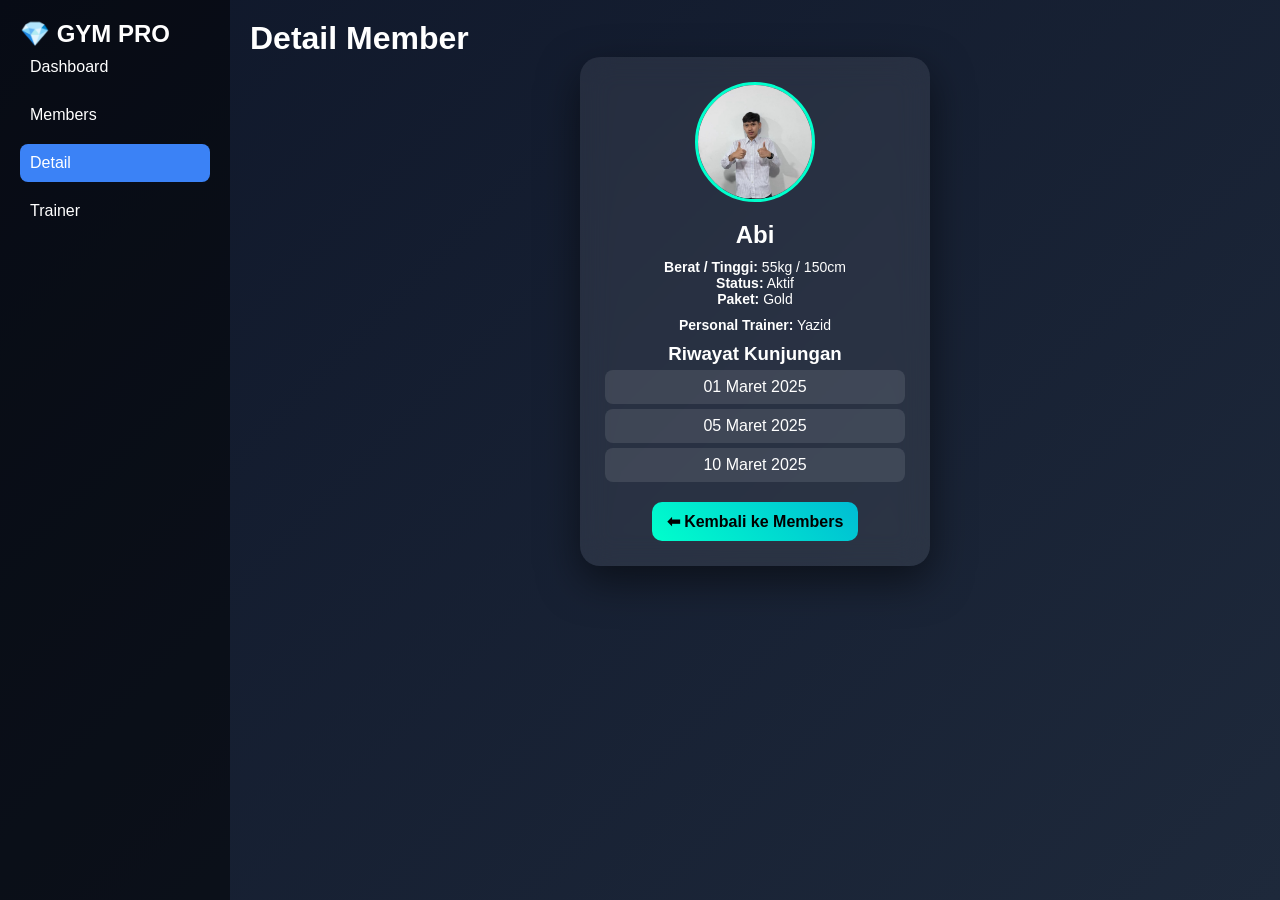
==== detail_1.html @ f059b74a "first commit" ====
<!DOCTYPE html>
<html lang="id">
<head>
<meta charset="UTF-8">
<title>Detail Member</title>
<link rel="stylesheet" href="style.css">
</head>
<body>

<div class="layout">

    <!-- SIDEBAR -->
    <div class="sidebar">
        <h2>💎 GYM PRO</h2>
        <a href="index.html">Dashboard</a>
        <a href="members.html">Members</a>
        <a href="detail_1.html" class="active">Detail</a>
        <a href="trainer.html">Trainer</a>
    </div>

    <!-- MAIN -->
    <div class="main">

        <h1>Detail Member</h1>

        <div class="detail-card">

            <!-- FOTO -->
            <img src="images/Abi.jpg" alt="Foto Andi">

            <!-- NAMA -->
            <h2>Abi</h2>

            <!-- DATA FISIK -->
            <div class="info">
                <p><b>Berat / Tinggi:</b> 55kg / 150cm</p>
                <p><b>Status:</b> Aktif</p>
                <p><b>Paket:</b> Gold</p>
            </div>

            <!-- TRAINER -->
            <div class="info">
                <p><b>Personal Trainer:</b> Yazid </p>
            </div>

            <!-- RIWAYAT -->
            <div class="history">
                <h3>Riwayat Kunjungan</h3>
                <ul>
                    <li>01 Maret 2025</li>
                    <li>05 Maret 2025</li>
                    <li>10 Maret 2025</li>
                </ul>
            </div>

            <!-- BUTTON -->
            <a href="members.html" class="btn">⬅ Kembali ke Members</a>

        </div>

    </div>

</div>

</body>
</html>
---- style.css ----
* {
margin: 0;
padding: 0;
box-sizing: border-box;
font-family: 'Segoe UI', sans-serif;
}

body {
background: linear-gradient(135deg, #0f172a, #1e293b);
color: white;
}

.layout {
display: flex;
}

/* SIDEBAR */
.sidebar {
width: 230px;
height: 100vh;
background: rgba(0,0,0,0.5);
padding: 20px;
}

.sidebar a {
display: block;
color: white;
text-decoration: none;
padding: 10px;
margin-bottom: 10px;
border-radius: 8px;
}

.sidebar a:hover,
.sidebar .active {
background: #3b82f6;
}

/* MAIN */
.main {
flex: 1;
padding: 20px;
}

/* CARDS */
.cards {
display: flex;
gap: 15px;
}

.card {
flex: 1;
background: rgba(255,255,255,0.1);
padding: 20px;
border-radius: 15px;
}

/* TABLE */
table {
width: 100%;
background: rgba(255,255,255,0.1);
margin-top: 20px;
border-radius: 10px;
}

th, td {
padding: 10px;
}

/* STATUS */
.aktif {
color: #00ffcc;
}

.expired {
color: red;
}

/* DETAIL */
.detail-card {
background: rgba(255,255,255,0.1);
padding: 20px;
border-radius: 15px;
width: 300px;
}

.detail-card img {
width: 100px;
border-radius: 50%;
}

/* TRAINER */
.trainer-card {
background: rgba(255,255,255,0.1);
padding: 20px;
border-radius: 15px;
text-align: center;
width: 250px;
}

.trainer-card img {
width: 100px;
border-radius: 50%;
}

table {
width: 100%;
border-collapse: collapse;
margin-top: 20px;
background: rgba(255,255,255,0.08);
border-radius: 10px;
overflow: hidden;
}

th {
background: rgba(255,255,255,0.15);
padding: 12px;
text-align: left;
}

td {
padding: 12px;
border-bottom: 1px solid rgba(255,255,255,0.1);
}

tr:hover {
background: rgba(255,255,255,0.1);
}

/* FOTO */
td img {
width: 45px;
height: 45px;
border-radius: 50%;
object-fit: cover;
border: 2px solid #00ffcc;
}

/* LINK NAMA */
td a {
color: #00ffcc;
text-decoration: none;
font-weight: bold;
}

td a:hover {
text-decoration: underline;
}

.detail-card {
background: rgba(255,255,255,0.08);
backdrop-filter: blur(15px);
padding: 25px;
border-radius: 20px;
width: 350px;
margin: auto;
text-align: center;
box-shadow: 0 15px 40px rgba(0,0,0,0.5);
}

.detail-card img {
width: 120px;
height: 120px;
border-radius: 50%;
object-fit: cover;
border: 3px solid #00ffcc;
margin-bottom: 15px;
}

.info {
margin: 10px 0;
}

.history ul {
list-style: none;
padding: 0;
}

.history li {
background: rgba(255,255,255,0.1);
padding: 8px;
margin: 5px 0;
border-radius: 8px;
}

.btn {
display: inline-block;
margin-top: 15px;
padding: 10px 15px;
background: linear-gradient(45deg, #00ffcc, #00bcd4);
color: black;
text-decoration: none;
border-radius: 10px;
font-weight: bold;
}

/* GRID TRAINER */
.trainer-container {
display: flex;
gap: 20px;
flex-wrap: wrap;
margin-top: 20px;
}

/* CARD */
.trainer-card {
background: rgba(255,255,255,0.08);
backdrop-filter: blur(15px);
padding: 25px;
border-radius: 20px;
text-align: center;
width: 250px;
box-shadow: 0 10px 30px rgba(0,0,0,0.5);
transition: 0.3s;
}

.trainer-card:hover {
transform: translateY(-8px);
}

/* FOTO */
.trainer-card img {
width: 120px;
height: 120px;
border-radius: 50%;
object-fit: cover;
border: 3px solid #00ffcc;
margin-bottom: 10px;
}

/* ROLE */
.role {
color: #00ffcc;
margin-bottom: 10px;
}

/* INFO */
.info {
font-size: 14px;
margin-top: 10px;
}
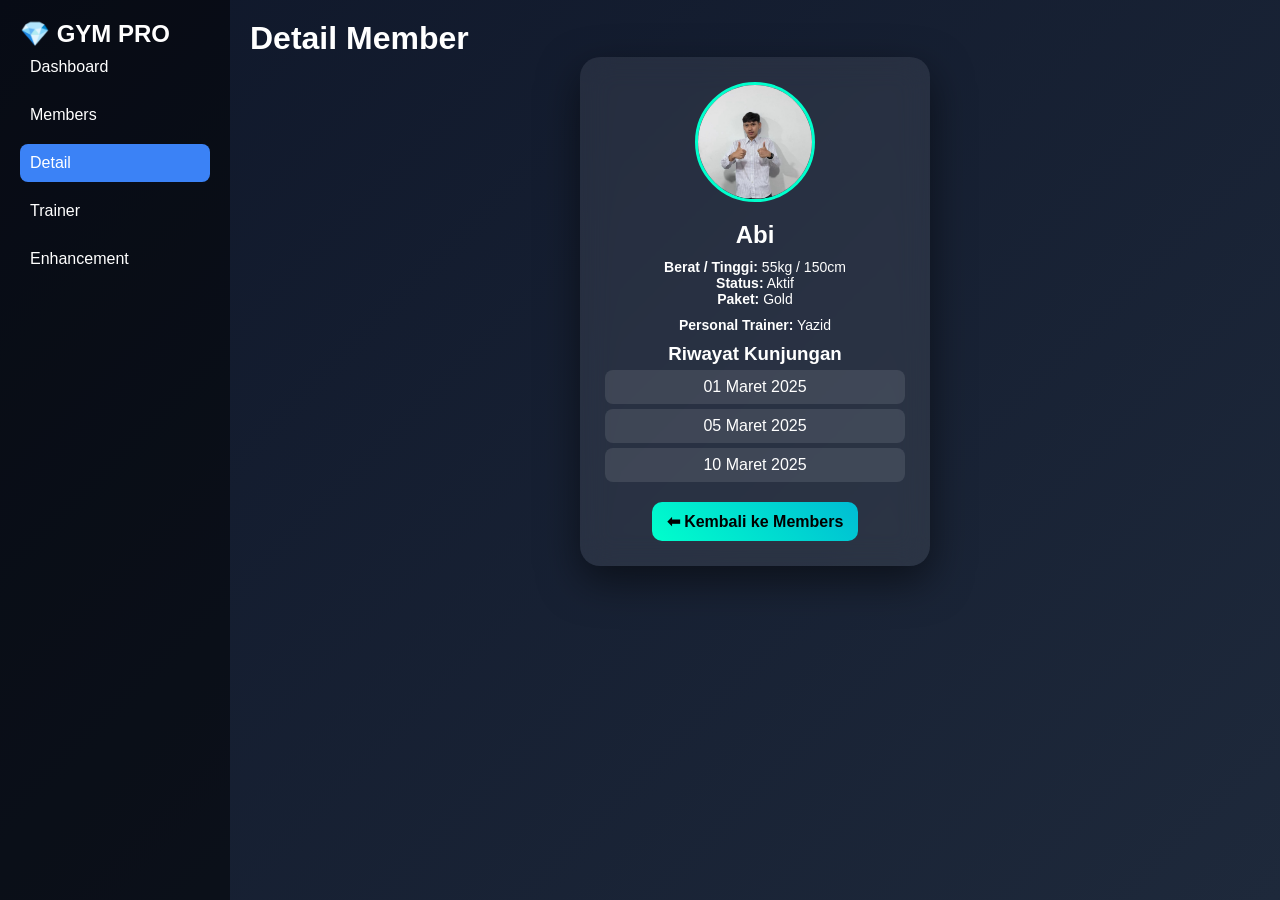
==== commit f38cdc50: "Menambahkan fitur baru" ====
--- a/detail_1.html
+++ b/detail_1.html
@@ -16,6 +16,7 @@
         <a href="members.html">Members</a>
         <a href="detail_1.html" class="active">Detail</a>
         <a href="trainer.html">Trainer</a>
+        <a href="enhancement.html">Enhancement</a>
     </div>
 
     <!-- MAIN -->
